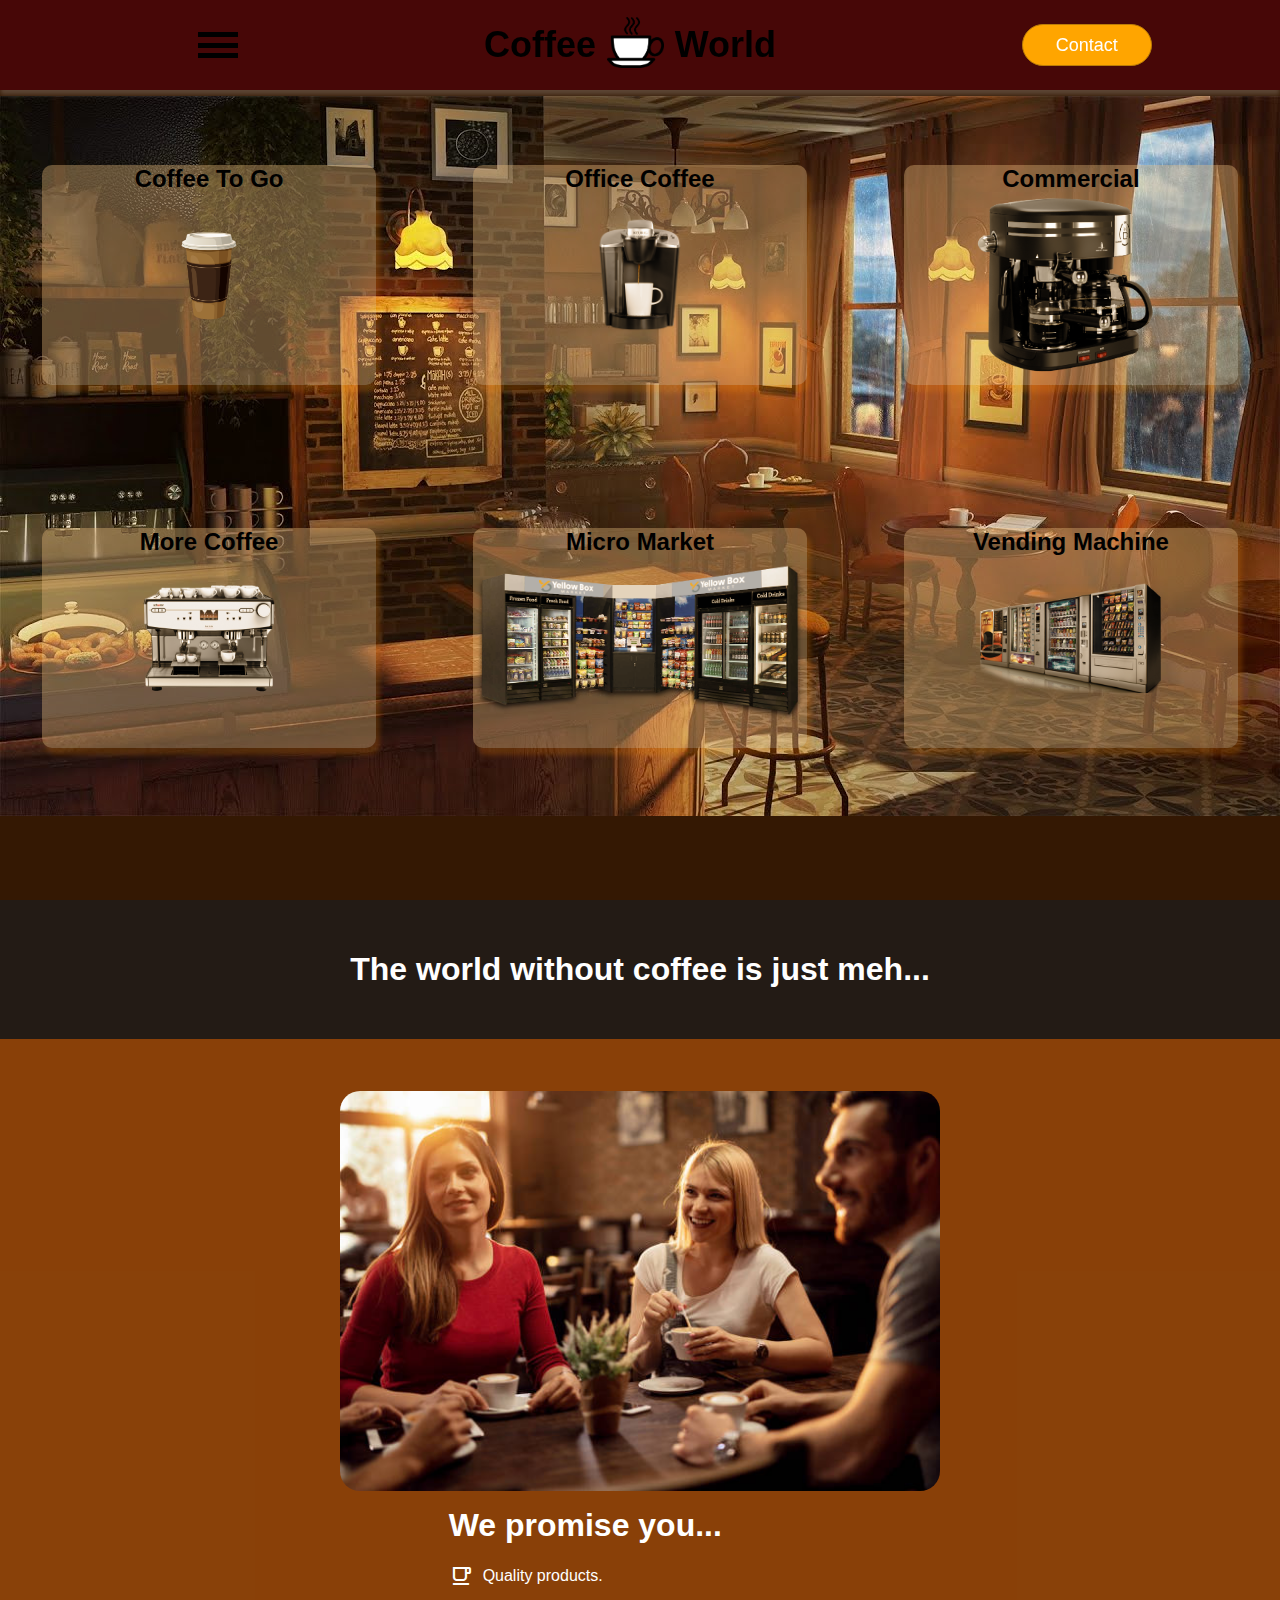
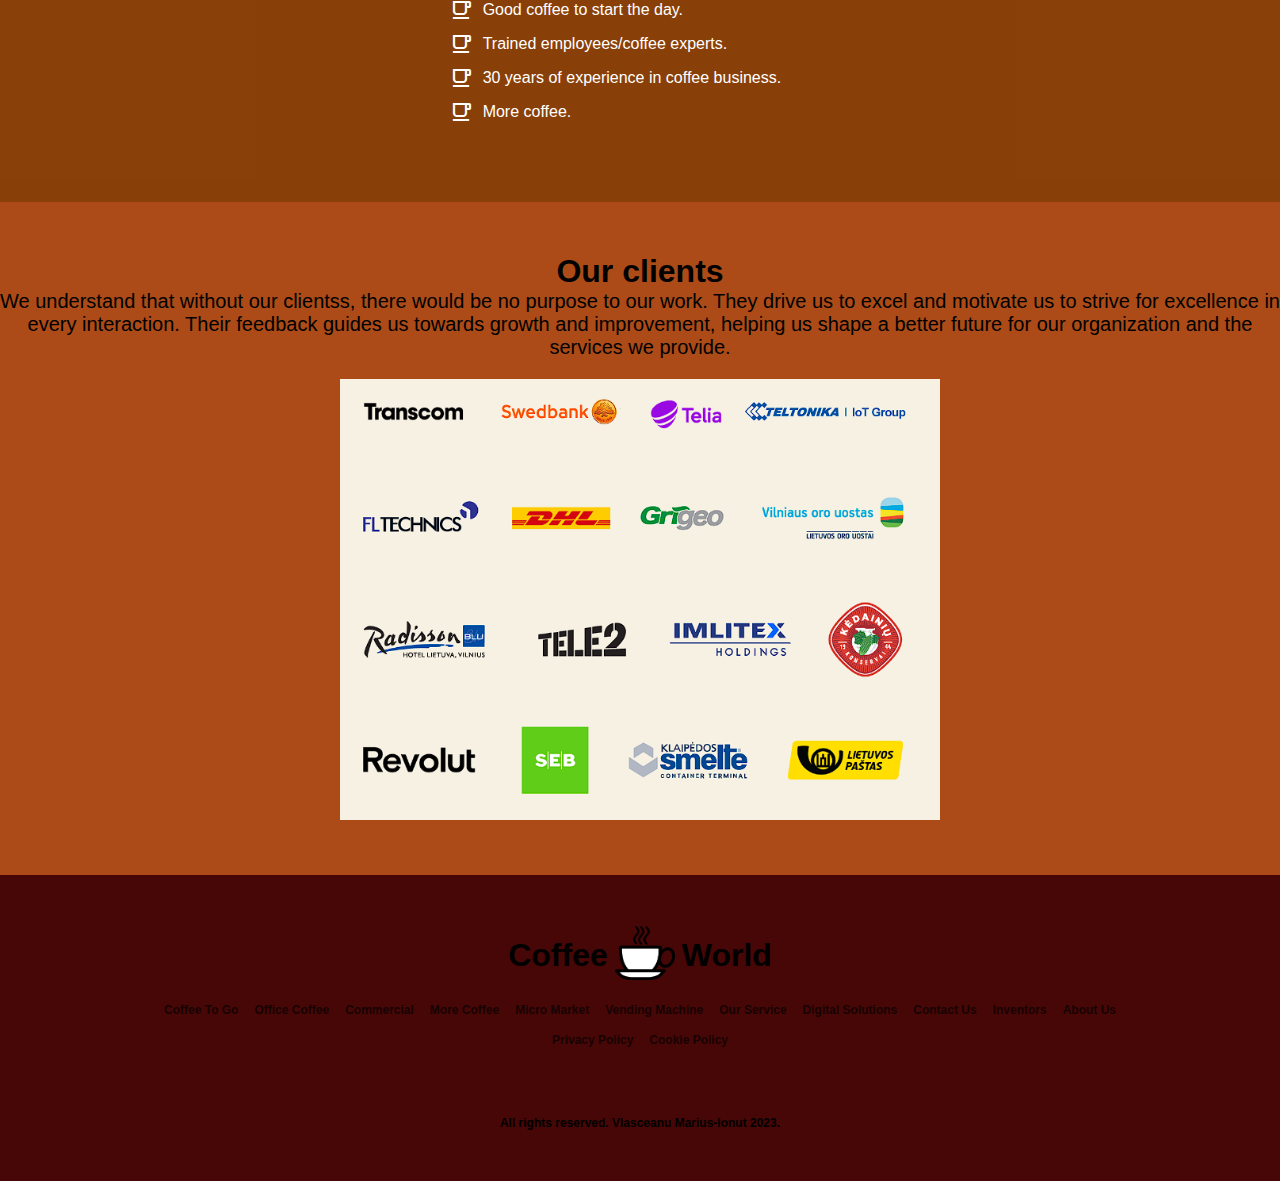
==== indexs/index.html @ aa27fe53 "Folders" ====
<!DOCTYPE html>
<html lang="en">
<head>
  <meta charset="UTF-8">
  <meta http-equiv="X-UA-Compatible" content="IE=edge">
  <meta name="viewport" content="width=device-width, initial-scale=1.0">
  <link rel="stylesheet" href="https://fonts.googleapis.com/css2?family=Material+Symbols+Outlined:opsz,wght,FILL,GRAD@48,400,0,0">
  <link rel="stylesheet" href="/css/style.css">
  <title>Coffee World</title>
</head>
<body>
  <header>
    <div class="header-container">
      <div id="burger-menu" class="burger-menu" onclick="onClickingLinks()">
        <div class="b-bar1"></div>
        <div class="b-bar2"></div>
        <div class="b-bar3"></div>
      </div>
      <div class="logo">
        <h1 class="pog">Coffee</h1>
        <a href="index.html">
          <img src="/images/Daco_602415.png" alt="Coffee World Logo">
        </a>
        <h1 class="pog">World</h1>
      </div>
      <div class="contact" onclick="ToSecondPage()">
        <a>Contact</a>
      </div>
    </div>
    <div class="menu-overlay">
      <div class="menu-links">
        <a href="/indexs/CoffeeWorld1.html">Coffee to go</a>
        <a href="/indexs/CoffeeWorld1.html">Office Coffee</a>
        <a href="/indexs/CoffeeWorld1.html">Commercial</a>
        <a href="/indexs/CoffeeWorld1.html">More Coffee</a>
        <a href="/indexs/CoffeeWorld1.html">Micro Market</a>
        <a href="/indexs/CoffeeWorld1.html">Vending Machine</a>
        <a href="/indexs/CoffeeWorld1.html">Our Service</a>
        <a href="/indexs/CoffeeWorld1.html">Digital Solutions</a>
        <a href="/indexs/CoffeeWorld1.html">Inventors</a>
        <a href="/indexs/CoffeeWorld1.html">About Us</a>
        <a href="/indexs/CoffeeWorld1.html">Privacy Policy</a>
        <a href="/indexs/CoffeeWorld1.html">Cookie Policy</a>
        <a href="/indexs/CoffeeWorld1.html">Contact us</a>
      </div>
    </div>
  </header>
  <main>
    <div class="bigcontainer1">
      <div class="smallcontainer1" onclick="addClickListenerToItems()">
        <div class="item1">
          <a href="/indexs/CoffeeWorld1.html">Coffee To Go</a>
        </div>
        <div class="item2">
          <a href="/indexs/CoffeeWorld1.html">Office Coffee</a>
        </div>
        <div class="item3">
          <a href="/indexs/CoffeeWorld1.html">Commercial</a>
        </div>
        <div class="item4">
          <a href="/indexs/CoffeeWorld1.html">More Coffee</a>
        </div>
        <div class="item5">
          <a href="/indexs/CoffeeWorld1.html">Micro Market</a>
        </div>
        <div class="item6">
          <a href="/indexs/CoffeeWorld1.html">Vending Machine</a>
        </div>
      </div>
    </div>
    <section class="sometext">
      <h2>The world without coffee is just meh...</h2>
    </section>
    <section class="bigcontainer2">
      <div class="smallcontainer2">
        <img src="/images/coffee.jpg" alt="Coffee Image">
        <div class="text2">
          <h2>We promise you...</h2>
          <ul>
            <li><span class="material-symbols-outlined">local_cafe</span>Quality products.</li>
            <li><span class="material-symbols-outlined">local_cafe</span>Good coffee to start the day.</li>
            <li><span class="material-symbols-outlined">local_cafe</span>Trained employees/coffee experts.</li>
            <li><span class="material-symbols-outlined">local_cafe</span>30 years of experience in coffee business.</li>
            <li><span class="material-symbols-outlined">local_cafe</span>More coffee.</li>
          </ul>
        </div>
      </div>
    </section>
    <div class="ourclients">
      <h1>Our clients</h1>
      <p>We understand that without our clientss, there would be no purpose to our work. They drive us to excel and motivate us to strive for excellence in every interaction. Their feedback guides us towards growth and improvement, helping us shape a better future for our organization and the services we provide.</p>
      <div class="forimage">
        <img src="/images/image.png" alt="">
      </div>
    </div>
  </main>
  <footer>
    <div class="bigcontainer3">
      <div class="logos">
        <h1 class="pog">Coffee</h1>
        <a href="#">
          <img src="/images/Daco_602415.png" alt="Coffee World Logo">
        </a>
        <h1 class="pog">World</h1>
      </div>
      <div class="Links">
        <a href="/indexs/CoffeeWorld1.html" class="Last-links">Coffee To Go</a>
        <a href="/indexs/CoffeeWorld1.html" class="Last-links">Office Coffee</a>
        <a href="/indexs/CoffeeWorld1.html" class="Last-links">Commercial</a>
        <a href="/indexs/CoffeeWorld1.html" class="Last-links">More Coffee</a>
        <a href="/indexs/CoffeeWorld1.html" class="Last-links">Micro Market</a>
        <a href="/indexs/CoffeeWorld1.html" class="Last-links">Vending Machine</a>
        <a href="/indexs/CoffeeWorld1.html" class="Last-links">Our Service</a>
        <a href="/indexs/CoffeeWorld1.html" class="Last-links">Digital Solutions</a>
        <a href="/indexs/CoffeeWorld1.html" class="Last-links">Contact Us</a>
        <a href="/indexs/CoffeeWorld1.html" class="Last-links">Inventors</a>
        <a href="/indexs/CoffeeWorld1.html" class="Last-links">About Us</a>
        <a href="/indexs/CoffeeWorld1.html" class="Last-links">Privacy Policy</a>
        <a href="/indexs/CoffeeWorld1.html" class="Last-links">Cookie Policy</a>
      </div>
    </div>
    <div class="allright">
      <p>All rights reserved. Vlasceanu Marius-Ionut 2023.</p>
    </div>
  </footer>
  <script src="/js/js.js"></script>
</body>
</html>
---- css/style.css ----
/* Reset Styles */
* {
  box-sizing: border-box;
  margin: 0;
  padding: 0;
  text-decoration: none;
  transition: linear 0.3s;
  
}

/* Global Styles */
body {
  display: flex;
  justify-content: center;
  scroll-behavior: smooth;
  flex-wrap: wrap;
  font-family: Arial, sans-serif;
  
}

/* Header Styles */
header {
  width: 100%;
  height: 10vh;
  position: fixed;
  display: flex;
  align-items: center;
  justify-content: center;
  background-color: rgb(71, 7, 7);
  box-shadow: 0 5px 5px rgba(255, 255, 255, 0.2);
  z-index: 9999; 
}

.header-container {
  width: 100%;
  height: 10vh;
  display: flex;
  align-items: center;
  justify-content: space-around;
  font-size: large;
  margin-left: 70px;
}

.burger-menu {
  height: 6vh;
  display: flex;
  flex-direction: column;
  justify-content: center;
  gap: 10%;
  cursor: pointer;
}

.b-bar1,
.b-bar2,
.b-bar3 {
  width: 40px;
  height: 5px;
  background-color: black;
}

.logo {
  display: flex;
  align-items: center;
  justify-content: center;
}

.logo .pog {
  color: rgb(0, 0, 0);
  margin: 4%;
}

.logo img {
  width: 57px;
}

.contact a {
  display: flex;
  align-items: center;
  justify-content: center;
  color: rgb(255, 255, 255);
  background-color: orange;
  border: 1px rgb(187, 124, 7) solid;
  border-radius: 30px;
  min-width: 130px;
  height: 42px;
  transition: background-color 0.3s ease, color 0.3s ease;
  cursor: pointer;
}

.contact a:hover {
  background-color: white;
  color: orange;
}
/*Burger*/
.menu-overlay {
  position: fixed;
  top: 90px;
  bottom: 100px;
  left: 0;
  width: 100%;
  height: 100%;
  background-color: rgba(8, 0, 0, 0.7);
  opacity: 1;
  visibility: hidden;
  transition: opacity 0.3s ease, visibility 0s linear 0.3s;
}

.menu-links {
  position: fixed;
  right:0;
  height: 100%;
  width: 355px;
  background-color: rgb(239, 239, 239);
  transform: translateX(100%);
  transition: transform 0.8s ease;
  display: flex;
  flex-direction: column;
  align-items: center;
  justify-content: center;
}

.menu-links a {
  display: block;
  margin-bottom: 20px;
  color: rgb(0, 0, 0);
  text-decoration: none;
  font-weight: bold;
  font-size: 18px;
  transition: color 0.3s ease;
}

.menu-links a:hover {
  color: orange;
}

.menu-open .menu-overlay {
  opacity: 1;
  visibility: visible;
  transition: opacity 0.3s ease, visibility 0s linear 0s;
}

.menu-open .menu-links {
  transform: translateX(1%);
  transition: transform 0.3s ease;
}
/* Main Styles */
main {
  width: 100%;
  display: flex;
  align-items: center;
  flex-direction: column;
  background-color: rgb(52, 24, 3);
}

.bigcontainer1 {
  width: 100%;
  height: 100vh;
  display: flex;
  align-items: center;
  justify-content: center;
  overflow: hidden;
}

.smallcontainer1 {
  width: 100%;
  height: 80vh;
  margin-top: 1%;
  gap: 1%;
  background-color: white;
  display: grid;
  grid-template-columns: repeat(auto-fit, minmax(25%, 1fr));
  align-items: start;
  align-items: center;
  justify-content: center;
  flex-wrap: wrap;
  overflow: hidden;
  background-image: url('/images/maxresdefault.jpg');
  background-position: center;
  background-size: cover;
  background-repeat: no-repeat;
  

}
/*StyleSquare*/
.item1,
.item2,
.item3,
.item4,
.item5,
.item6 {
  margin: auto;
  background-color: rgba(240, 192, 130, 0.374);
  width: 80%;
  min-height: 220px;
  box-shadow: 4px 7px 5px rgba(255, 140, 0, 0.217);
  border-radius: 10px;
  cursor: pointer;
  display: flex;
  align-items: start;
  justify-content: center;
  transition: transform 0.3s ease;
}
.item1{
  background-image: url('/images/1695767.png');
  background-position: center;
  background-size: contain;
  background-repeat: no-repeat;
  background-blend-mode:luminosity;
  background-size: 18%;
}
.item2 {
  background-image: url('/images/pngimg.com\ -\ coffee_machine_PNG102200.png');
  background-position: center;
  background-size: contain;
  background-repeat: no-repeat;
  background-blend-mode:luminosity;
  background-size: 35%;
}
.item3 {
  background-image: url('/images/modern\ coffee.png');
  background-position: center;
  background-size: contain;
  background-repeat: no-repeat;
  background-blend-mode:luminosity;
}
.item4 {
  background-image: url('/images/pngegg.png');
  background-position: center;
  background-size: contain;
  background-repeat: no-repeat;
  background-blend-mode:luminosity;
  background-size: 40%;
}
.item5 {
  background-image: url('/images/Micromarket-def-2.png');
  background-position: center;
  background-size: contain;
  background-repeat: no-repeat;
  background-blend-mode:luminosity;
}
.item6 {
  background-image: url('/images/micromarket.png');
  background-position: center;
  background-size: contain;
  background-repeat: no-repeat;
  background-blend-mode:luminosity;
  background-size: 55%;
}
/*Border*/
.item1:hover,
.item2:hover,
.item3:hover,
.item4:hover,
.item5:hover,
.item6:hover {
  transform: scale(1.1);
  border:solid 2px rgba(240, 92, 0, 0.295);
}

/*Links*/
.item1 a,
.item2 a,
.item3 a,
.item4 a,
.item5 a,
.item6 a {
  color: rgb(0, 0, 0);
  font-weight: bold;
  font-size:150%;
  display: flex;
  justify-content: center;
  width:100%;
}

/* Some Text Styles */
.sometext {
  width: 100%;
  padding: 4% 0;
  text-align: center;
  background-color: rgba(29, 28, 28, 0.753);
  color: white;
}

.sometext h2 {
  font-size: 32px;
  font-weight: bold;
}

/* Second Page Styles */
.bigcontainer2 {
  width: 100%;
  height: auto;
  display: flex;
  align-items: center;
  justify-content: center;
  padding: 4% 0;
  background-color: rgba(152, 72, 10, 0.849);
  color: white;
}

.smallcontainer2 {
  width: 65%;
  height: auto;
  display: flex;
  align-items: center;
  justify-content: center;
  flex-wrap: wrap;

}
.smallcontainer2 img {
  border-radius: 20px;
  height: auto;
  width: 600px;
}

.text2 {
  width: 50%;
  padding: 2%;
}

.text2 h2 {
  font-size: 32px;
  font-weight: bold;
  margin-bottom: 20px;
}

.text2 ul {
  list-style-type: none;
}

.text2 ul li {
  margin-bottom: 10px;
  display: flex;
  align-items: center;
}

.text2 ul li span {
  margin-right: 10px;
}
/*End of the second page style*/
/* Our Clients Styles */
.ourclients {
  width: 100%;
  display: flex;
  align-items: center;
  justify-content: center;
  flex-direction: column;
  padding: 4% 0;
  background-color: rgb(172, 75, 23);
}

.ourclients h2 {
  font-size: 32px;
  font-weight: bold;
  margin-bottom: 20px;
}

.ourclients p {
  text-align: center;
  margin-bottom: 20px;
  font-size: 20px;
}

.forimage img {
  width: 100%;
  max-width: 600px;
  height: auto;
}
/*End of Our Clients Style*/

/* Footer Styles */
footer {
  width: 100%;
  padding: 4% 0;
  background-color: rgb(71, 7, 7);
}

.bigcontainer3 {
  width: 80%;
  height: auto;
  display: flex;
  align-items: center;
  justify-content: center;
  flex-wrap: wrap;
  margin: 0 auto;
  margin-bottom: 4%;
}
.logos img{
  width: 60px;
}
.logos {
  display: flex;
  align-items: center;
  gap: 7px;
}

.fortheimage {
  display: flex;
  align-items: center;
  justify-content: center;
  flex-wrap: wrap;
  gap: 1%;
}

.fortheimage h2 {
  font-size: 32px;
  font-weight: bold;
  margin-right: 10px;
}

.Links {
  display: flex;
  flex-wrap: wrap;
  justify-content: center;
  align-items: center;
  margin: 1%;
}

.Last-links {
  color: rgba(0, 0, 0, 0.7);
  margin: 4px;
  padding: 4px;
  font-size: 12px;
  font-weight: bold;
  transition: color 0.3s ease;
}

.Last-links:hover {
  color: rgba(255, 255, 255, 0.9);
}

.allright {
  width: 100%;
  font-size: 12px;
  display: flex;
  align-items: center;
  justify-content: center;
  font-weight: bold;
}
/*End of the footer*/

/* Media Queries */

/*MEDIA-1000PX*/
@media (max-width:1000px) {
  .bigcontainer1 {
    height: auto;
    padding: 10px;
    width: 100%
  }
  .header-container {
    display: flex;
    align-items: center;
    justify-content: center;
    gap: 10%;
  }

  .smallcontainer1 {
    display: grid;
    grid-template-columns: repeat(auto-fit, minmax(400px, 1fr));
    gap: 5px;
    overflow: scroll;
  }
  .smallcontainer1 {
    width: 500px;
    padding: 30px;
  }
}
/*MEDIA 900PX*/
@media (max-width:900px) {

  .header-container {
    display: flex;
    align-items: center;
    justify-content: center;
    gap: 10%;
  }
  html {
    font-size: 55%;
    
  }

  .logo {
    flex-direction: row;
    align-items: center;
    justify-content: center;
    margin-bottom: 10px;
  }
  .logo .pog {
    margin: 0 4px;
    font-size: 24px;
  }
  /* Main Styles */
  main {
    padding-top: 10vh;
  }

  .bigcontainer1 {
    height: auto;
    padding: 10px;
  }

  .smallcontainer1 {
    display: grid;
    grid-template-columns: repeat(auto-fit, minmax(300px, 1fr));
    gap: 5px;
    overflow: scroll;
  }
  .smallcontainer1 {
    width: 100%;
    background-color: rgba(255, 0, 0, 0.283);
  }

  .item1,
  .item2,
  .item3,
  .item4,
  .item5,
  .item6 {
    margin-top: 10px;
    width: 100%;
    min-height: 120px;
  }

  .sometext {
    height: auto;
    padding: 40px;
  }
  .sometext h2{
    font-size: 100%;
  }

  /* Second Section Styles */
  .bigcontainer2 {

    width: auto;
    height: auto;
  }

  .smallcontainer2 img {
    width: auto;
    height: auto;
  }

  .text2 h2 {
    font-size: 25px;
    width: 25rem;
  }
  ul li {
    display: flex;
    align-items: center;
    font-size: 15px;
    width: 100%;
  }

  /* Our Clients Styles */
  .ourclients {
    margin-top: 5%;
    gap: 40px;
  }
  .ourclients p{
    font-size: 18px;
    text-align: center;
  }
  /* Footer Styles */
  .Links {
    width: 80%;
    flex-wrap: wrap;
  }

  .Last-links {
    display: flex;
    font-size: 20px;
    padding: 20px 110px;
    margin-bottom: 10px;
  }
}
/*MEDIA 620PX*/
@media(max-width:620px){
  /* Footer Styles */
  .Links {
    width: 100%;
    flex-wrap: wrap;
    color: white;
  }
  .Links a{
    color: white;
  }
  .Last-links {
    display: flex;
    font-size: 20px;
    padding: 20px 110px;
    margin-bottom: 10px;
  }
  .ourclients {
    margin-top: 5%;
    gap: 30px;
  }
  .ourclients p{
    font-size: 15px;
    text-align: center;
  }
}
/*MEDIA 600PX*/
@media(max-width:600px){
  .bigcontainer2 img {
    width: 100%;
  }
  .Links a{
    color: white;
  }
}
/*MEDIA 580PX*/
@media(max-width:580px){
  .burger-menu {
    width: 100px;  
  }
  .menu-links {
    position: fixed;
    top: 10%;
    right: 14%;
    transform: translate(0%, -100%);
    height: 80%;
    width: 70%;
    background-color: rgb(239, 239, 239);
    transition: height 0.8s ease;
    display: flex;
    flex-direction: column;
    align-items: center;
    justify-content: center; /* Change justify-content to flex-start */
    overflow-y: auto;
    overflow: scroll hidden;


  }
  
  .logo {
    display: none;
  }
  .contact {
    display: none;
  }
}
/*MEDIA 500PX*/
@media(max-width:500px){
  .bigcontainer2 img {
    width: 100%;
  }
}
/*MEDIA 490PX*/
@media(max-width:490px){
  /* Footer Styles */
  .logos img {
    width: 70px;
  }
  .menu-links {
    position: fixed;
    top: 10%;
    right: 15%;
  }
  .bigcontainer2 img {
    width: 100%;
  }
  .logos {
    display: flex;
    align-items: center;
    justify-content: center;
  }
  .Links {
    width: 100%;
    flex-wrap: wrap;
  }

  .Last-links {
    display: flex;
    font-size: 15px;
    padding: 20px 110px;
    margin-bottom: 10px;
  }
  .ourclients {
    margin-top: 5%;
    gap: 40px;
  }
  .ourclients p{
    font-size: 15px;
    text-align: center;
  }
}
@media (max-width:498px) {
  .Last-links {
    display: flex;
    font-size: 15px;
    padding: 2% 16%;
    margin-bottom: 10px;
  }
  .menu-links {
    position: fixed;
    top: 10%;
    right: 15%;
  }
  
}
/*MEDIA 450PX*/
@media(max-width:450px){
  /* Footer Styles */
  .Links {
    width: 100%;
    flex-wrap: wrap; 
  }
  .text2 {
    width: 100%;
    display: flex;
    flex-direction: column;
  }

  .Last-links {
    display: flex;
    font-size: 12px;
    padding: 19px 90px;
    margin-bottom: 10px;
  }
  .smallcontainer1 {
    width: 100%;
    background-color: rgba(255, 0, 0, 0.283);
  }
}
/*MEDIA 360PX*/
@media(max-width:360px){
  /* Footer Styles */
  .Links {
    width: 100%;
    flex-wrap: wrap;
  }
  .smallcontainer1 {
    width: 100%;
    background-color: rgba(255, 0, 0, 0.283);
  }

  .Last-links {
    display: flex;
    font-size: 12px;
    padding: 18px 60px;
    margin-bottom: 10px;
  }
  .ourclients {
    margin-top: 5%;
    gap: 40px;
  }
  .ourclients p{
    font-size: 13px;
    text-align: center;
  }
}
/*MEDIA 304PX*/

@media(max-width:304px){
  .bigcontainer2 img {
    width: 100%;
  }
  .header-container{
    width: 100%;
  }
  .allright {
    font-size: 8%;
  }
  .smallcontainer2 {
    width:100%;
    display: flex;
    align-items: start;
    justify-content: start;
  }
  .smallcontainer2, img {
    width:60%;
  }
  .text2 li {
    width: 100%;
    font-size: 90%;
  }
}
/*MEDIA 300PX*/
@media(max-width:300px){
  .bigcontainer2 {
    width: 100%;
  }
  .smallcontainer2 {
    width:100%;
    display: flex;
    align-items: start;
    justify-content: start;
  }
  .smallcontainer2, img {
    width:70%;
  }
  .smallcontainer2 h2 {
    font-size: 25px;
  }
  .smallcontainer2 li {
    font-size: 15px;
  }
  .Last-links {
    display: flex;
    font-size: 12px;
    padding: 2% 15%;
    margin-bottom: 10px;
  }
  
}
/*MEDIA 230PX*/
@media(max-width:230px){
  .bigcontainer2 {
    width: 100%;
  }
  .burger-menu {
    position: fixed;
  }
  html {
    font-size: 10%;
  }
  .smallcontainer2 {
    width:100%;
    display: flex;
    align-items: center;
    justify-content: center;
  }
  img {
    width: 30px;
  }
  .text2 {
    width: 100%;
    display: flex;
    align-items: center;
    justify-content: center;
    flex-direction: column;
  }
  .text2 li{
    width: 100%;
  }
  .text2 h2 {
    width: 100%;
  }
  
  .smallcontainer2 h2 {
    font-size: 10rem;
  }
  .smallcontainer2 li {
    font-size: 12px;
  }
  .header-container{
    width: 10px;
  }
  .menu-links {
    position: fixed;
    top: 10%;
    right: 15%;
  }
  .allright {
    font-size: 8px;
  }
  .bigcontainer3 img {
    width: 100%;
  }
  .Last-links {
    display: flex;
    font-size: 12px;
    padding: 2% 10%;
    margin-bottom: 10px;
  }
  .smallcontainer2 {
    width:100%;
    display: flex;
    align-items: center;
    justify-content: center;
  }
  .smallcontainer2, img {
    width:50%;
  }
  .text2 h2, li{
    width: 100%;
  }
  .text2 h2{
    width: 100%;
    font-size: 12px;
  }
  .text2 li {
    width: 100%;
    font-size:7px;
}
  .text2 span {
    font-size: 100%;
  }

/*MEDIA 208PX*/
@media(max-width:208px) {
  .bigcontainer2 img {
    width: 100%;
  }
  .bigcontainer2 {
    width: 100%;
  }
  .smallcontainer2 {
    width:100%;
    display: flex;
    align-items: start;
    justify-content: start;
  }
  .smallcontainer2 h2 {
    font-size: 20px;
  }
  .smallcontainer2 li {
    font-size: 10px;
  }
}}
/* Media Queries-End*/
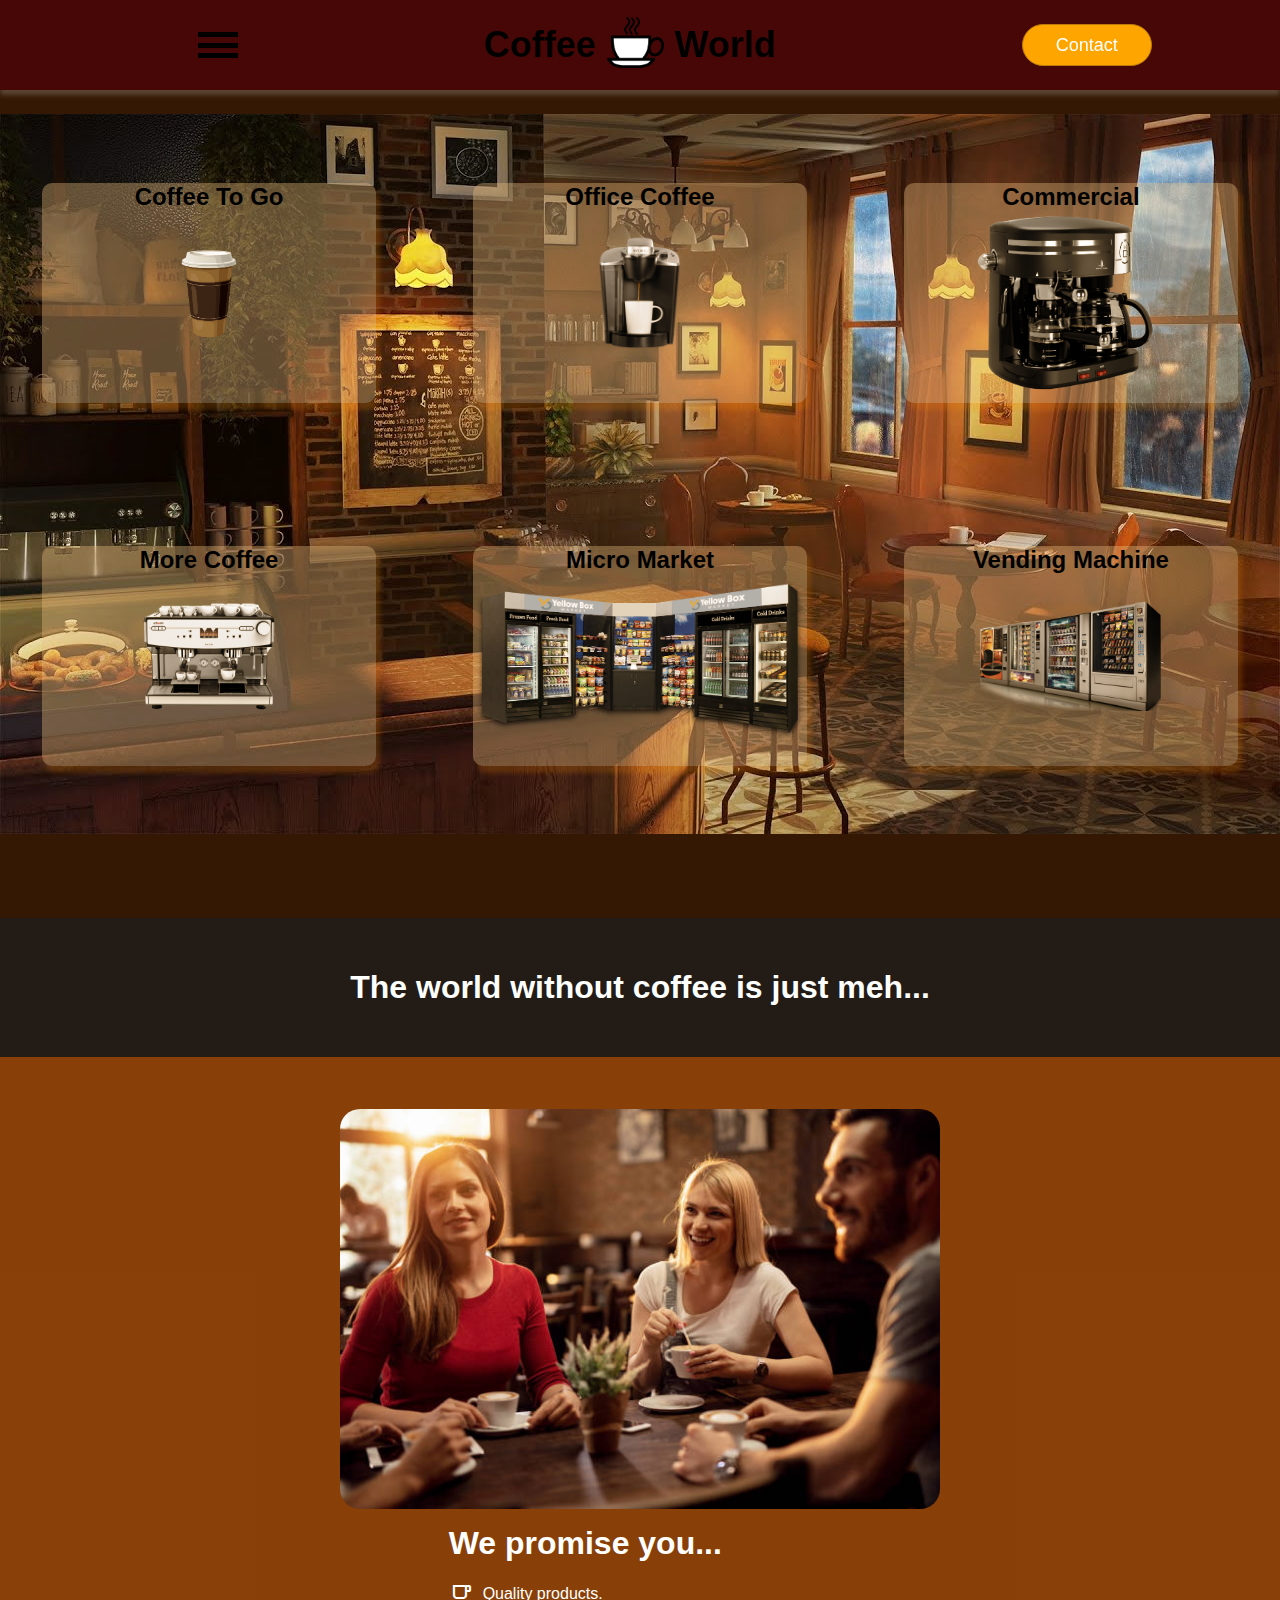
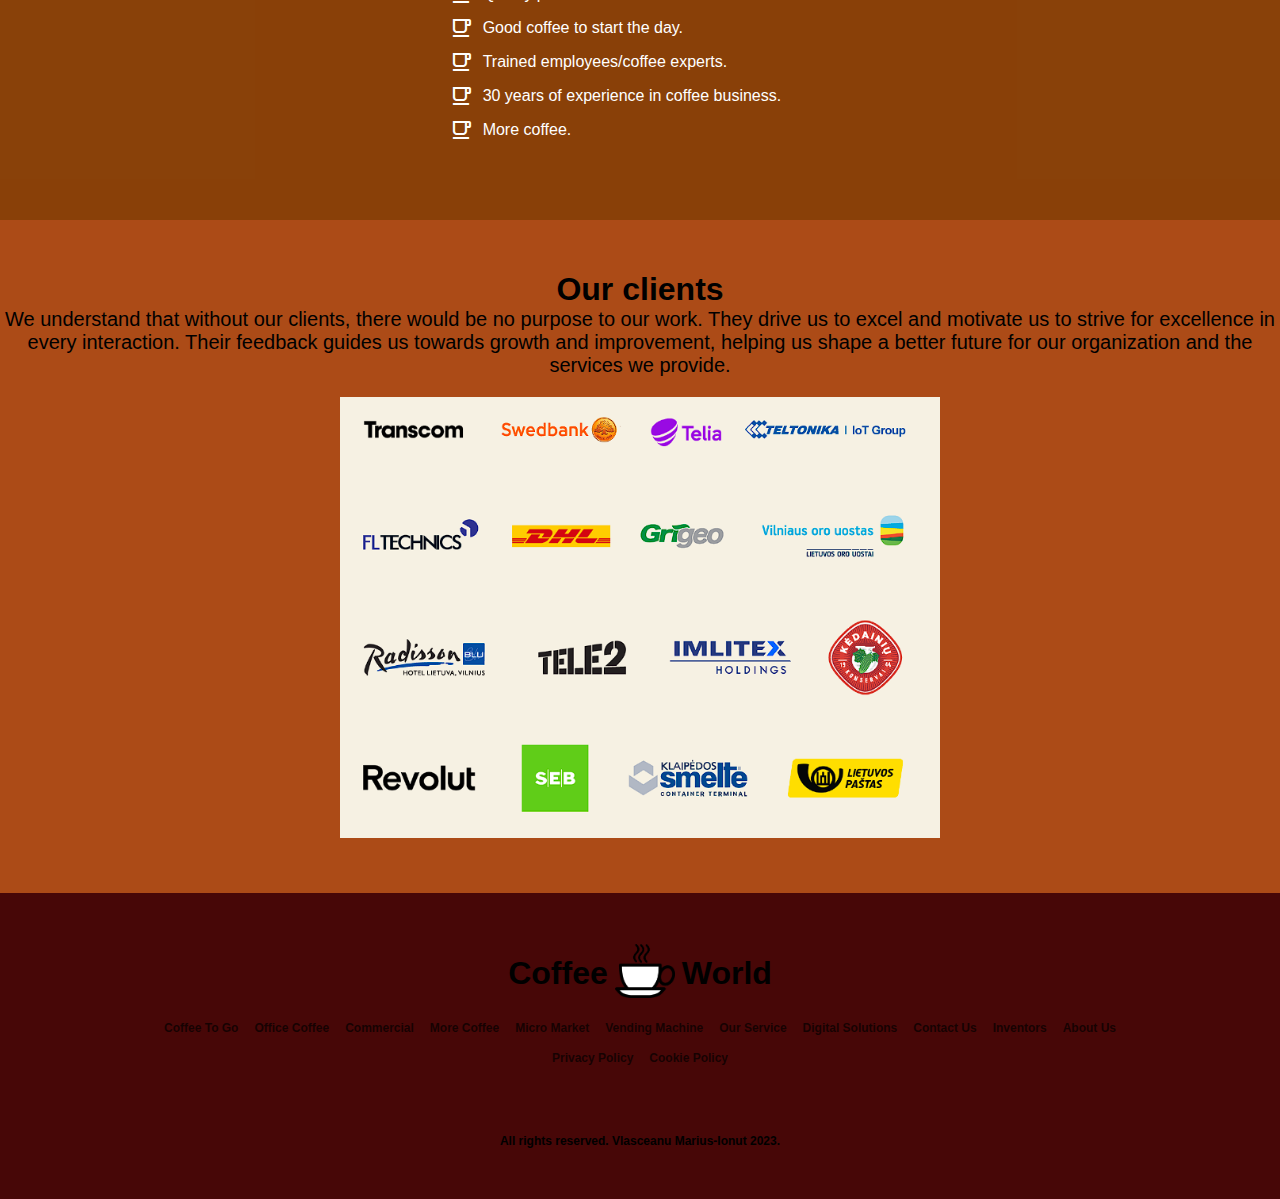
==== commit e8006005: "Folders" ====
--- a/indexs/index.html
+++ b/indexs/index.html
@@ -9,6 +9,7 @@
   <title>Coffee World</title>
 </head>
 <body>
+  <!--HEADER-->
   <header>
     <div class="header-container">
       <div id="burger-menu" class="burger-menu" onclick="onClickingLinks()">
@@ -27,6 +28,7 @@
         <a>Contact</a>
       </div>
     </div>
+    <!--FOR-JS-MENU-->
     <div class="menu-overlay">
       <div class="menu-links">
         <a href="/indexs/CoffeeWorld1.html">Coffee to go</a>
@@ -46,6 +48,7 @@
     </div>
   </header>
   <main>
+    <!--CASETE-->>
     <div class="bigcontainer1">
       <div class="smallcontainer1" onclick="addClickListenerToItems()">
         <div class="item1">
@@ -68,6 +71,7 @@
         </div>
       </div>
     </div>
+    <!--SECTION-->
     <section class="sometext">
       <h2>The world without coffee is just meh...</h2>
     </section>
@@ -88,12 +92,13 @@
     </section>
     <div class="ourclients">
       <h1>Our clients</h1>
-      <p>We understand that without our clientss, there would be no purpose to our work. They drive us to excel and motivate us to strive for excellence in every interaction. Their feedback guides us towards growth and improvement, helping us shape a better future for our organization and the services we provide.</p>
+      <p>We understand that without our clients, there would be no purpose to our work. They drive us to excel and motivate us to strive for excellence in every interaction. Their feedback guides us towards growth and improvement, helping us shape a better future for our organization and the services we provide.</p>
       <div class="forimage">
         <img src="/images/image.png" alt="">
       </div>
     </div>
   </main>
+  <!--FOOTER-->
   <footer>
     <div class="bigcontainer3">
       <div class="logos">
@@ -103,6 +108,7 @@
         </a>
         <h1 class="pog">World</h1>
       </div>
+      <!--FOOTER-LINKS-->
       <div class="Links">
         <a href="/indexs/CoffeeWorld1.html" class="Last-links">Coffee To Go</a>
         <a href="/indexs/CoffeeWorld1.html" class="Last-links">Office Coffee</a>
@@ -125,4 +131,4 @@
   </footer>
   <script src="/js/js.js"></script>
 </body>
-</html>
+</html>--- a/css/style.css
+++ b/css/style.css
@@ -440,7 +440,6 @@
 /*End of the footer*/
 
 /* Media Queries */
-
 /*MEDIA-1000PX*/
 @media (max-width:1000px) {
   .bigcontainer1 {
@@ -457,13 +456,12 @@
 
   .smallcontainer1 {
     display: grid;
-    grid-template-columns: repeat(auto-fit, minmax(400px, 1fr));
+    grid-template-columns: repeat(auto-fit, minmax(350px, 1fr));
     gap: 5px;
     overflow: scroll;
   }
   .smallcontainer1 {
-    width: 500px;
-    padding: 30px;
+    width:100%;
   }
 }
 /*MEDIA 900PX*/
